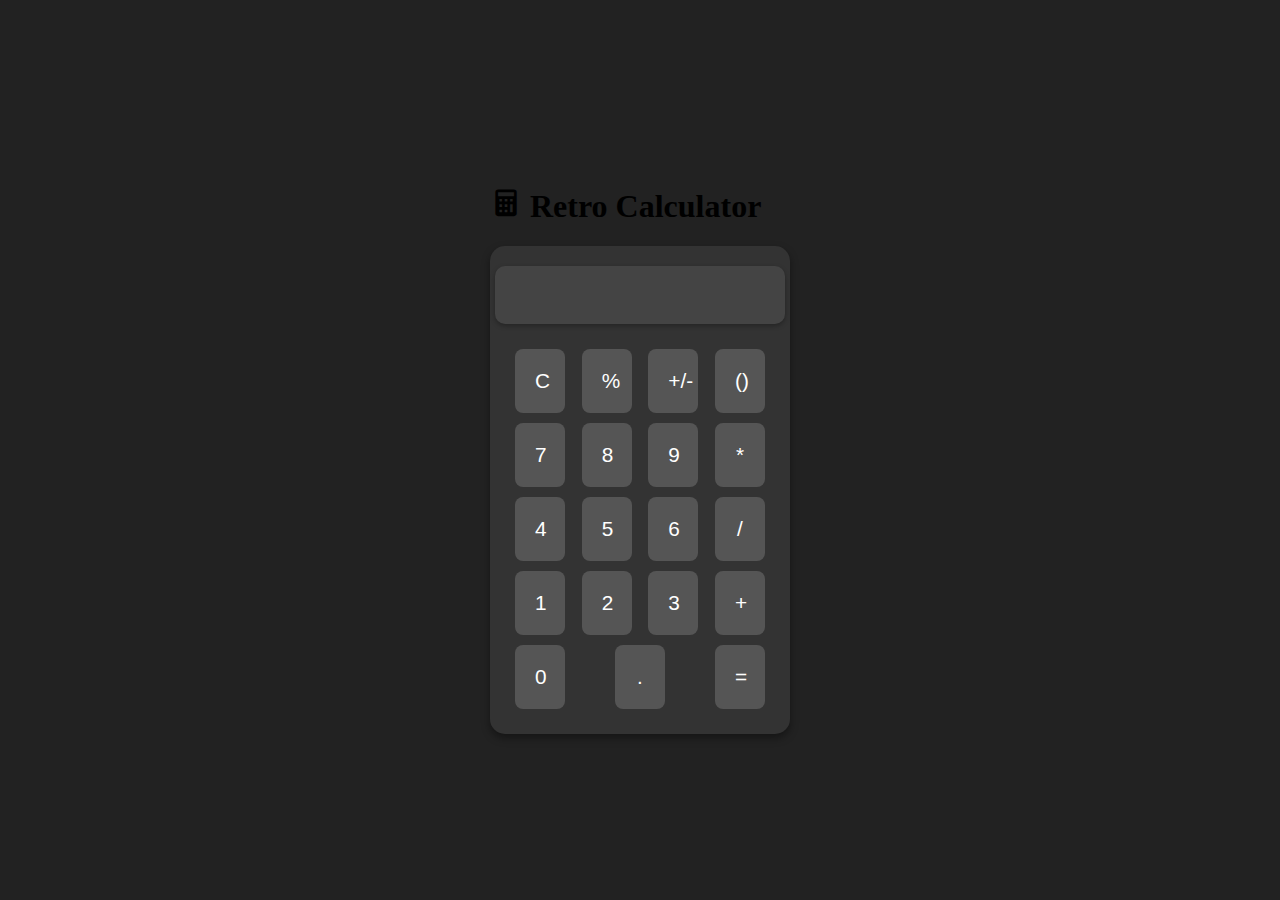
==== calculator/index.html @ fcbc98aa "Add files via upload" ====
<!DOCTYPE html>
<html lang="en">
<head>
    <meta charset="UTF-8">
    <meta name="viewport" content="width=device-width, initial-scale=1.0">
    <link rel="stylesheet" href="style.css">
    <link href='https://unpkg.com/boxicons@2.1.4/css/boxicons.min.css' rel='stylesheet'>
    <title>Retro Calculator</title>
</head>
<body>
    <div class="calculator-container">
        <h1 class="text-center">
            <i class='bx bxs-calculator'></i> Retro Calculator
        </h1>
        <div class="calculator">
            <input type="text" class="input" />
            <div class="row">
                <button class="button">C</button>
                <button class="button">%</button>
                <button class="button">+/-</button>
                <button class="button">()</button>
            </div>
            <div class="row">
                <button class="button">7</button>
                <button class="button">8</button>
                <button class="button">9</button>
                <button class="button">*</button>
            </div>
            <div class="row">
                <button class="button">4</button>
                <button class="button">5</button>
                <button class="button">6</button>
                <button class="button">/</button>
            </div>
            <div class="row">
                <button class="button">1</button>
                <button class="button">2</button>
                <button class="button">3</button>
                <button class="button">+</button>
            </div>
            <div class="row">
                <button class="button">0</button>
                <button class="button">.</button>
                <button class="button">=</button>
            </div>
        </div>
    </div>
    <script src="index.js"></script>
</body>
</html>
---- calculator/style.css ----
html, body {
    height: 100%;
    margin: 0;
    display: flex;
    justify-content: center;
    align-items: center;
    background-color: #222222;
}

.calculator {
    background-color: #333;
    border-radius: 15px;
    padding: 20px;
    width: 260px;
    box-shadow: 0 4px 8px rgba(0, 0, 0, 0.4);
    display: flex;
    flex-direction: column;
    align-items: center;
}

.input {
    width: 100%;
    padding: 15px;
    font-size: 1.5rem;
    text-align: right;
    background-color: #444;
    color: #fff;
    border: none;
    border-radius: 10px;
    margin-bottom: 20px;
    outline: none;
    box-shadow: 0 2px 5px rgba(0, 0, 0, 0.3);
}

.row {
    display: flex;
    width: 100%;
    justify-content: space-between;
}

.button {
    background-color: #555;
    color: #fff;
    padding: 20px;
    margin: 5px;
    border: none;
    border-radius: 8px;
    font-size: 1.3rem;
    cursor: pointer;
    width: 50px;
    transition: background-color 0.2s, transform 0.1s;
}

.button:hover {
    background-color: #666;
    transform: scale(1.1);
}

.button:active {
    background-color: #777;
    transform: scale(0.95);
}

button:focus {
    outline: none;
}
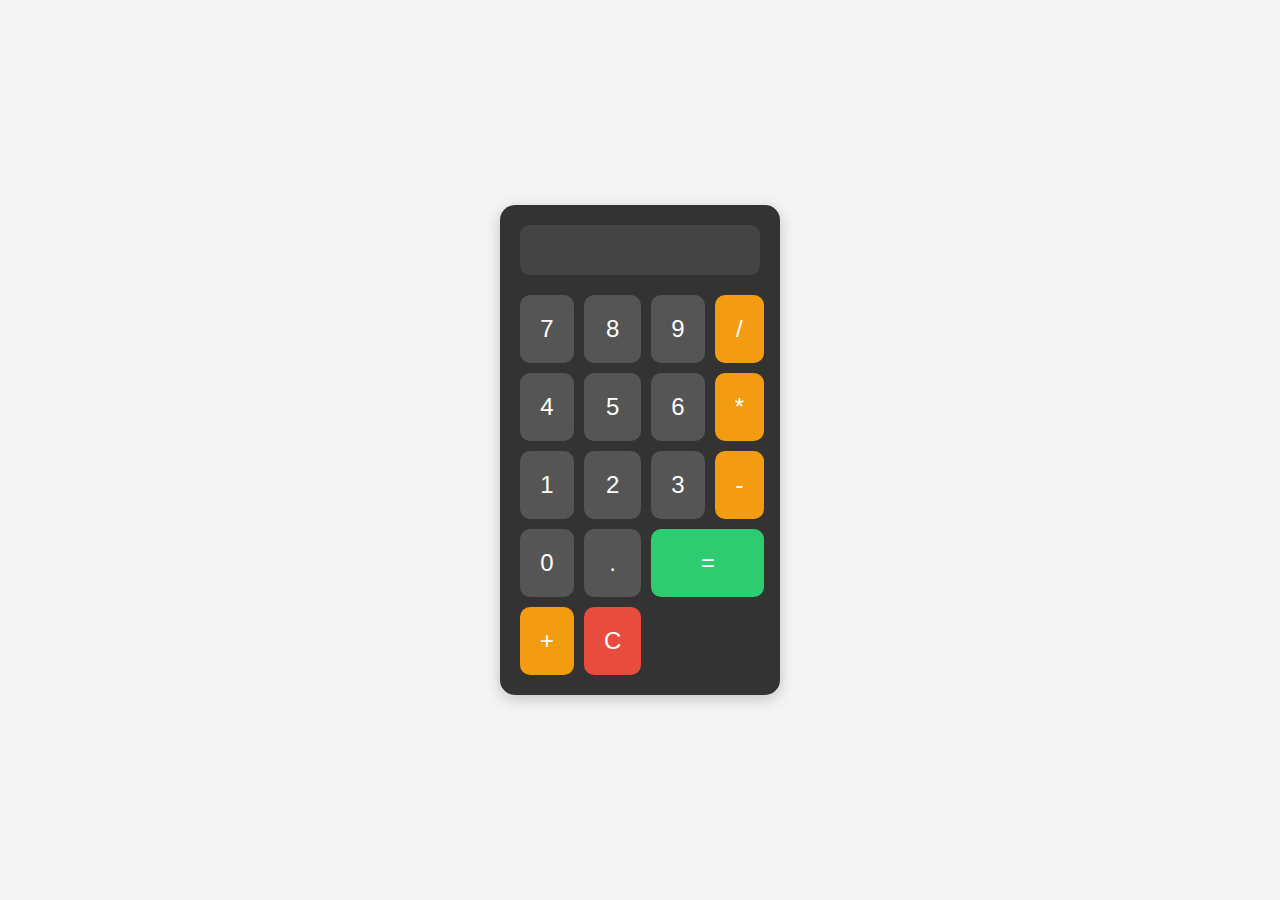
==== commit f8aec5b6: "Add files via upload" ====
--- a/calculator/index.html
+++ b/calculator/index.html
@@ -3,46 +3,34 @@
 <head>
     <meta charset="UTF-8">
     <meta name="viewport" content="width=device-width, initial-scale=1.0">
+    <title>Basic Calculator</title>
     <link rel="stylesheet" href="style.css">
-    <link href='https://unpkg.com/boxicons@2.1.4/css/boxicons.min.css' rel='stylesheet'>
-    <title>Retro Calculator</title>
 </head>
 <body>
-    <div class="calculator-container">
-        <h1 class="text-center">
-            <i class='bx bxs-calculator'></i> Retro Calculator
-        </h1>
-        <div class="calculator">
-            <input type="text" class="input" />
-            <div class="row">
-                <button class="button">C</button>
-                <button class="button">%</button>
-                <button class="button">+/-</button>
-                <button class="button">()</button>
-            </div>
-            <div class="row">
-                <button class="button">7</button>
-                <button class="button">8</button>
-                <button class="button">9</button>
-                <button class="button">*</button>
-            </div>
-            <div class="row">
-                <button class="button">4</button>
-                <button class="button">5</button>
-                <button class="button">6</button>
-                <button class="button">/</button>
-            </div>
-            <div class="row">
-                <button class="button">1</button>
-                <button class="button">2</button>
-                <button class="button">3</button>
-                <button class="button">+</button>
-            </div>
-            <div class="row">
-                <button class="button">0</button>
-                <button class="button">.</button>
-                <button class="button">=</button>
-            </div>
+    <div class="calculator">
+        <input id="display" class="display" type="text" readonly>
+        <div class="buttons">
+            <button class="button" data-value="7">7</button>
+            <button class="button" data-value="8">8</button>
+            <button class="button" data-value="9">9</button>
+            <button class="button operator" data-value="/">/</button>
+
+            <button class="button" data-value="4">4</button>
+            <button class="button" data-value="5">5</button>
+            <button class="button" data-value="6">6</button>
+            <button class="button operator" data-value="*">*</button>
+
+            <button class="button" data-value="1">1</button>
+            <button class="button" data-value="2">2</button>
+            <button class="button" data-value="3">3</button>
+            <button class="button operator" data-value="-">-</button>
+
+            <button class="button" data-value="0">0</button>
+            <button class="button" data-value=".">.</button>
+            <button class="button" id="equal" data-value="=">=</button>
+            <button class="button operator" data-value="+">+</button>
+
+            <button class="button" id="clear" data-value="C">C</button>
         </div>
     </div>
     <script src="index.js"></script>
--- a/calculator/style.css
+++ b/calculator/style.css
@@ -1,66 +1,80 @@
-html, body {
-    height: 100%;
+* {
     margin: 0;
+    padding: 0;
+    box-sizing: border-box;
+}
+
+body {
     display: flex;
     justify-content: center;
     align-items: center;
-    background-color: #222222;
+    height: 100vh;
+    background-color: #f4f4f4;
 }
 
 .calculator {
     background-color: #333;
+    padding: 20px;
     border-radius: 15px;
-    padding: 20px;
-    width: 260px;
-    box-shadow: 0 4px 8px rgba(0, 0, 0, 0.4);
-    display: flex;
-    flex-direction: column;
-    align-items: center;
+    width: 280px;
+    box-shadow: 0 4px 15px rgba(0, 0, 0, 0.2);
 }
 
-.input {
+.display {
     width: 100%;
-    padding: 15px;
-    font-size: 1.5rem;
+    height: 50px;
+    font-size: 2rem;
     text-align: right;
+    margin-bottom: 20px;
+    padding: 10px;
     background-color: #444;
     color: #fff;
     border: none;
     border-radius: 10px;
-    margin-bottom: 20px;
-    outline: none;
-    box-shadow: 0 2px 5px rgba(0, 0, 0, 0.3);
 }
 
-.row {
-    display: flex;
-    width: 100%;
-    justify-content: space-between;
+.buttons {
+    display: grid;
+    grid-template-columns: repeat(4, 1fr);
+    gap: 10px;
 }
 
 .button {
+    padding: 20px;
+    font-size: 1.5rem;
     background-color: #555;
     color: #fff;
-    padding: 20px;
-    margin: 5px;
     border: none;
-    border-radius: 8px;
-    font-size: 1.3rem;
+    border-radius: 10px;
     cursor: pointer;
-    width: 50px;
-    transition: background-color 0.2s, transform 0.1s;
+    transition: background-color 0.3s ease;
 }
 
 .button:hover {
     background-color: #666;
-    transform: scale(1.1);
 }
 
-.button:active {
-    background-color: #777;
-    transform: scale(0.95);
+.operator {
+    background-color: #f39c12;
 }
 
-button:focus {
-    outline: none;
+.operator:hover {
+    background-color: #e67e22;
 }
+
+#clear {
+    background-color: #e74c3c;
+}
+
+#clear:hover {
+    background-color: #c0392b;
+}
+
+#equal {
+    background-color: #2ecc71;
+    grid-column: span 2;
+}
+
+#equal:hover {
+    background-color: #27ae60;
+}
